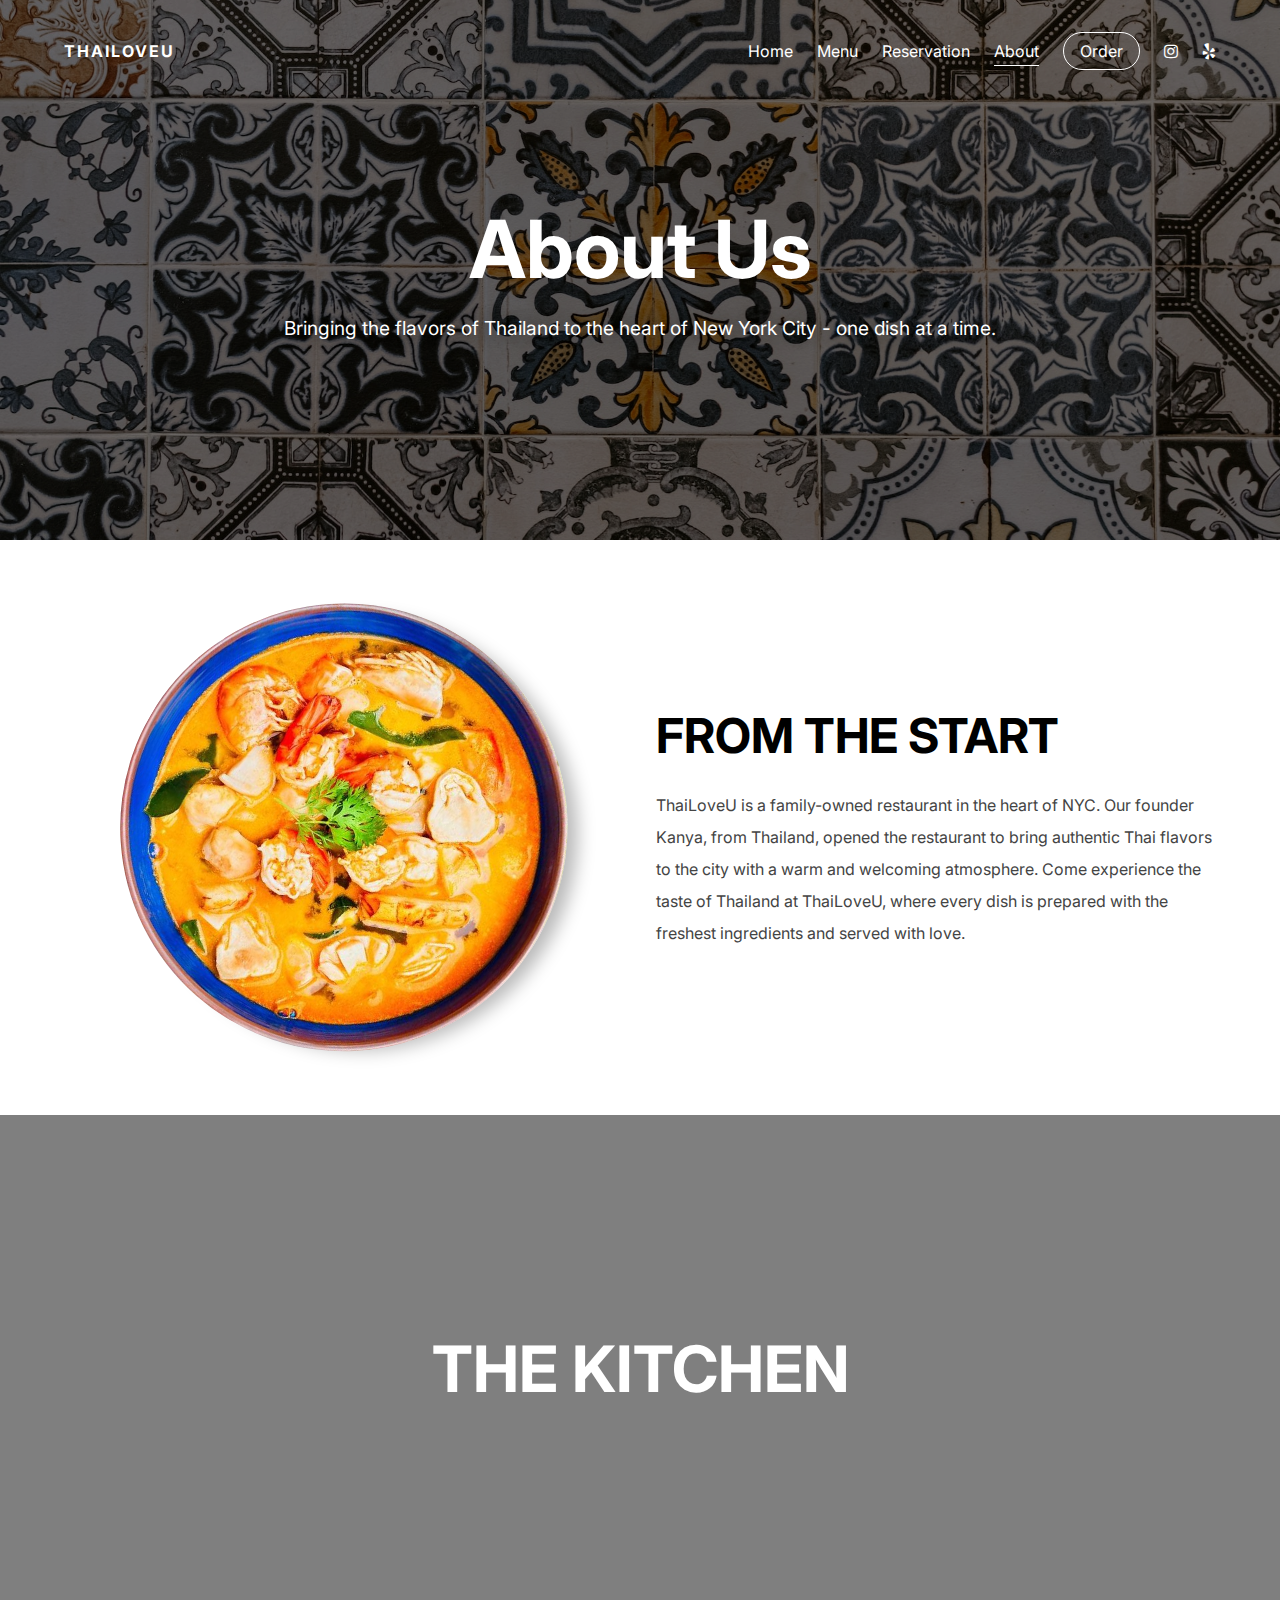
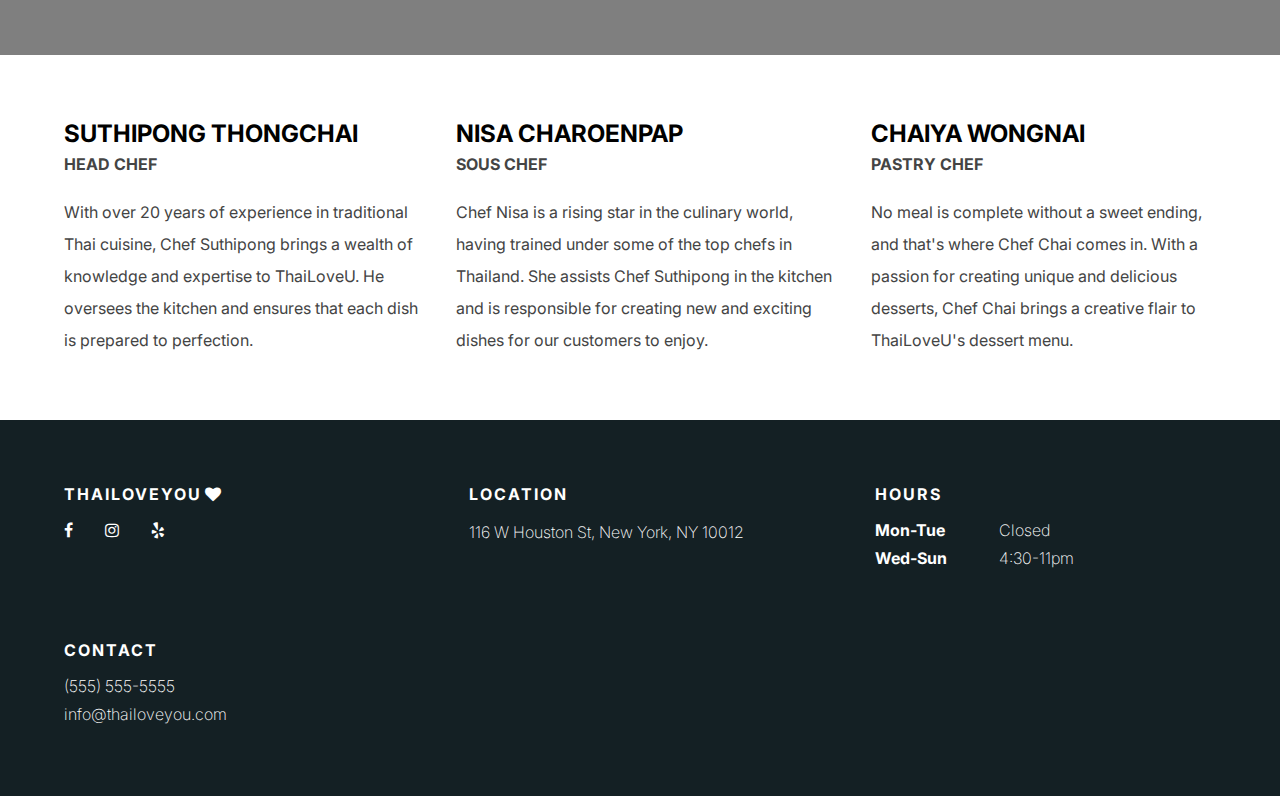
==== about.html @ cb723b70 "added reserve and about page" ====
<!DOCTYPE html>
<html lang="en">
    <head>
        <meta charset="UTF-8" />
        <meta http-equiv="X-UA-Compatible" content="IE=edge" />
        <meta name="viewport" content="width=device-width, initial-scale=1.0" />
        <title>About | ThaiLoveU</title>
        <link rel="preconnect" href="https://fonts.googleapis.com" />
        <link rel="preconnect" href="https://fonts.gstatic.com" crossorigin />
        <link
            href="https://fonts.googleapis.com/css2?family=Inter:wght@200;400;700&display=swap"
            rel="stylesheet"
        />
        <link
            rel="stylesheet"
            href="https://cdnjs.cloudflare.com/ajax/libs/font-awesome/4.7.0/css/font-awesome.min.css"
        />
        <link rel="stylesheet" href="style.css" />
    </head>
    <body>
        <nav class="dark">
            <div class="container">
                <a class="logo" href="index.html"> ThaiLoveU </a>
                <ul>
                    <li class="nav-link"><a href="index.html">Home</a></li>
                    <li class="nav-link"><a href="menu.html">Menu</a></li>
                    <li class="nav-link">
                        <a href="reserve.html">Reservation</a>
                    </li>
                    <li class="nav-link active"><a href="#">About</a></li>
                    <li><a class="button" href="#">Order</a></li>
                    <li class="icon">
                        <a href="#">
                            <i class="fa fa-instagram" aria-hidden="true"></i>
                        </a>
                    </li>
                    <li class="icon">
                        <a href="#">
                            <i class="fa fa-yelp" aria-hidden="true"></i>
                        </a>
                    </li>
                    <li class="menu-button">
                        <img src="assets/hamburger.svg" alt="menu icon" />
                    </li>
                </ul>
            </div>
        </nav>
        <header id="about-header">
            <img src="assets/tiles.jpg" alt="tiles" />
            <div class="container">
                <h1>About Us</h1>
                <p>
                    Bringing the flavors of Thailand to the heart of New York
                    City - one dish at a time.
                </p>
            </div>
        </header>
        <section id="about">
            <div class="container">
                <div class="text">
                    <h1>from the start</h1>
                    <p>
                        ThaiLoveU is a family-owned restaurant in the heart of
                        NYC. Our founder Kanya, from Thailand, opened the
                        restaurant to bring authentic Thai flavors to the city
                        with a warm and welcoming atmosphere. Come experience
                        the taste of Thailand at ThaiLoveU, where every dish is
                        prepared with the freshest ingredients and served with
                        love.
                    </p>
                </div>
                <img src="assets/cut-out-plate.jpg" alt="thai food" />
            </div>
        </section>
        <section id="kitchen" class="parallax">
            <div class="container image-back">
                <h1>the kitchen</h1>
            </div>
        </section>
        <section id="chefs">
            <div class="container">
                <div class="chef-bio">
                    <h2>Suthipong Thongchai</h2>
                    <p class="title">Head Chef</p>
                    <p class="about">
                        With over 20 years of experience in traditional Thai
                        cuisine, Chef Suthipong brings a wealth of knowledge and
                        expertise to ThaiLoveU. He oversees the kitchen and
                        ensures that each dish is prepared to perfection.
                    </p>
                </div>
                <div class="chef-bio">
                    <h2>Nisa Charoenpap</h2>
                    <p class="title">Sous Chef</p>
                    <p class="about">
                        Chef Nisa is a rising star in the culinary world, having
                        trained under some of the top chefs in Thailand. She
                        assists Chef Suthipong in the kitchen and is responsible
                        for creating new and exciting dishes for our customers
                        to enjoy.
                    </p>
                </div>
                <div class="chef-bio">
                    <h2>Chaiya Wongnai</h2>
                    <p class="title">Pastry Chef</p>
                    <p class="about">
                        No meal is complete without a sweet ending, and that's
                        where Chef Chai comes in. With a passion for creating
                        unique and delicious desserts, Chef Chai brings a
                        creative flair to ThaiLoveU's dessert menu.
                    </p>
                </div>
            </div>
        </section>
        <footer>
            <div class="container">
                <div class="col">
                    <a href="#" class="logo">
                        thailoveyou
                        <i class="fa fa-heart" aria-hidden="true"></i>
                    </a>
                    <ul>
                        <li>
                            <a href="#">
                                <i class="fa fa-facebook" aria-hidden="true">
                                </i>
                            </a>
                        </li>
                        <li>
                            <a href="#">
                                <i class="fa fa-instagram" aria-hidden="true">
                                </i>
                            </a>
                        </li>
                        <li>
                            <a href="#">
                                <i class="fa fa-yelp" aria-hidden="true"></i>
                            </a>
                        </li>
                    </ul>
                </div>
                <div class="col">
                    <h3>location</h3>
                    <address>116 W Houston St, New York, NY 10012</address>
                </div>
                <div class="col">
                    <h3>hours</h3>
                    <div class="hours">
                        <p><span>Mon-Tue</span> Closed</p>
                        <p><span>Wed-Sun</span> 4:30-11pm</p>
                    </div>
                </div>
                <div class="col">
                    <h3>contact</h3>
                    <a href="tel:+555-555-5555">(555) 555-5555</a>
                    <a href="mailto:info@thailoveyou.com"
                        >info@thailoveyou.com</a
                    >
                </div>
            </div>
        </footer>
    </body>
</html>
---- style.css ----
*,
*::before,
*::after {
    padding: 0;
    margin: 0;
    box-sizing: border-box;
    /* outline: 1px magenta dashed; */
}

:root {
    --padding: 4rem;
    --max-width: 1200px;
}

body {
    font-family: 'Inter', sans-serif;
}

img {
    user-drag: none;
    -webkit-user-drag: none;
    user-select: none;
    -moz-user-select: none;
    -webkit-user-select: none;
    -ms-user-select: none;
}

.logo {
    color: white;
    text-decoration: none;
    font-weight: 700;
    letter-spacing: 2px;
    display: flex;
    align-items: center;
    text-transform: uppercase;
    gap: 0.2em;
}

nav {
    width: 100%;
    position: absolute;
    left: 0;
    right: 0;
    top: 0;
    padding: 0em var(--padding);
    z-index: 3;
}

nav .container {
    padding: 2em 0;
    margin: 0 auto;
    display: flex;
    max-width: var(--max-width);
    justify-content: space-between;
}

nav ul {
    display: flex;
    list-style: none;
    gap: 1.5em;
    align-items: center;
    font-size: 1em;
    color: white;
}

nav ul a {
    display: block;
    color: white;
    text-decoration: none;
}

nav .button {
    border: 1px solid white;
    color: white;
    background-color: transparent;
    border-radius: 500px;
    padding: 0.5rem 1rem;
    transition: background-color 0.2s, color 0.2s;
}

nav .button:hover {
    background-color: white;
    color: #142024;
}

.nav-link {
    position: relative;
}

nav .active::after {
    content: '';
    position: absolute;
    background-color: white;
    top: 1.5em;
    height: 1px;
    left: 0;
    right: 0;
}

nav .menu-button {
    display: none;
}

nav .menu-button img {
    height: 16px;
}

section {
    padding: 2em 0;
}

header {
    position: relative;
    background-color: black;
    padding: 0em var(--padding);
    width: 100%;
    height: 60vh;
    height: 60svh;
    display: flex;
    justify-content: center;
    align-items: center;
    z-index: 0;
}

.full-header {
    height: 100vh;
    height: 100svh;
}

#reserve-header img,
#about-header img {
    filter: brightness(50%);
}

header img {
    position: absolute;
    object-fit: cover;
    left: 0;
    height: 100%;
    width: 100%;
    filter: brightness(80%);
    z-index: 1;
}

header .container {
    max-width: var(--max-width);
    z-index: 2;
    color: white;
    width: 100%;
    max-width: var(--max-width);
    text-align: center;
}

header h1 {
    font-size: 5em;
    /* text-shadow: 0px 0px 19px rgba(0, 0, 0, 0.49); */
}

header p {
    font-size: 1.2em;
    margin-top: 1em;
    text-shadow: 0px 0px 19px rgba(0, 0, 0, 0.49);
}

section {
    padding: 4em var(--padding);
    margin: 0 auto;
}

section h1 {
    font-size: 3em;
    margin-bottom: 0.5em;
    text-transform: uppercase;
    text-align: center;
}

section p {
    line-height: 2em;
    text-align: center;
    color: #444;
}

section .container {
    margin: 0 auto;
    max-width: 700px;
}

.image-back * {
    color: white;
    z-index: 2;
}

.image-back p {
    text-shadow: 0px 0px 19px rgba(0, 0, 0, 0.49);
}

#reserve {
    display: flex;
    justify-content: center;
    align-items: center;
    height: 70vh;

    background-image: url('assets/restaurant.jpg');
}

.parallax {
    background-attachment: fixed;
    background-position: center;
    background-repeat: no-repeat;
    background-size: cover;
    position: relative;
    z-index: 0;
}

.parallax::before {
    z-index: 1;
    content: '';
    position: absolute;
    left: 0;
    top: 0;
    width: 100%;
    height: 100%;
    background-color: rgba(0, 0, 0, 0.5);
}

#reserve .container {
    margin: 0 auto;
    display: flex;
    flex-direction: column;
    gap: 2em;
    z-index: 2;
}

#reserve h1 {
    margin: 0;
}

.button {
    display: inline-block;
    padding: 1.5em 1.5em;
    text-decoration: none;
    border-radius: 500px;
    transition: color 0.2s, background-color 0.2s;
}

.white-border {
    border: 2px solid white;
}

.white-border:hover {
    background-color: white;
    color: #142024;
}

.dark-green {
    background-color: transparent;
    color: #142024;
    border: 2px solid #142024;
}

.dark-green:hover {
    color: white;
    background-color: #142024;
}

#reserve .button {
    display: inline-block;
    align-self: center;
}

#menu .container {
    max-width: var(--max-width);
    display: flex;
    gap: 1.5em;
}

#menu .card img {
    width: 100%;
    object-fit: cover;
}

#menu .card h3 {
    text-transform: uppercase;
    margin: 1em 0;
}

#menu .card p {
    text-align: left;
}

#menu {
    display: flex;
    flex-direction: column;
    justify-content: center;
    align-items: center;
    gap: 2.5em;
}

footer {
    background-color: #142024;
    padding: 4em var(--padding);
}

footer .container {
    margin: 0 auto;
    max-width: var(--max-width);
    display: grid;
    grid-template-columns: repeat(auto-fit, minmax(250px, 1fr));
    gap: 4em;
    color: white;
}

footer ul {
    color: white;
    list-style: none;
    display: flex;
    margin-top: 1em;
    gap: 2em;
}

footer a {
    color: white;
    text-decoration: none;
    font-weight: 200;
    display: block;
}

footer .logo {
    margin-bottom: 1em;
}

footer h3 {
    font-size: 1em;
    text-transform: uppercase;
    letter-spacing: 2px;
    margin-bottom: 1em;
}

footer .col:last-of-type a {
    margin-bottom: 0.5em;
}

footer address {
    font-style: normal;
    font-weight: 200;
    margin: 0.5em 0;
    line-height: 1.5em;
}

footer .hours span {
    font-weight: 700;
}

footer .hours p {
    font-weight: 200;
    display: grid;
    grid-template-columns: 1fr 2fr;
    gap: 1em;
    margin: 0.5em 0;
}

#menu-section {
    padding-top: 2em;
}

.sub-menu {
    margin: 3em 0;
}

#menu-section .container {
    max-width: var(--max-width);
}

#menu-section .title {
    margin-bottom: 3em;
    color: black;
}

#menu-section h2 {
    font-size: 2em;
    text-transform: uppercase;
    text-align: center;
}

#menu-section .items {
    display: grid;
    grid-template-columns: repeat(auto-fit, minmax(300px, 1fr));
    grid-auto-rows: max-content;
    column-gap: 3em;
    row-gap: 2em;
}

#menu-section .item {
    display: grid;
    width: 100%;
    grid-template-columns: 1fr min-content;
    grid-template-rows: max-content 1fr;
    row-gap: 1em;
}

#menu-section .item h3 {
    align-self: baseline;
    text-transform: uppercase;
    display: flex;
    flex-wrap: wrap;
    align-items: center;
    gap: 0.5em;
    position: relative;
}

#menu-section .item p {
    text-align: left;
    line-height: 1.7em;
}

#menu-section .item .price {
    line-height: 1em;
    align-self: baseline;
}

#menu-section .desc {
    grid-column: 1 / span 1;
}

#about .container img {
    grid-area: 1 / 1 / 2/ 2;
    align-self: center;
    justify-self: center;
    display: block;
    border-radius: 50%;
    width: 80%;
    rotate: 120deg;
    -webkit-box-shadow: -3px -19px 18px -8px rgba(0, 0, 0, 0.28);
    -moz-box-shadow: -3px -19px 18px -8px rgba(0, 0, 0, 0.28);
    box-shadow: -3px -19px 18px -8px rgba(0, 0, 0, 0.28);
}

#about .container {
    max-width: var(--max-width);
    display: grid;
    grid-template-columns: 1fr 1fr;
    gap: 2em;
}

#about .text {
    max-width: 600px;
    grid-column: 2/-1;
    align-self: center;
}

#about .text > * {
    text-align: left;
}

section#kitchen {
    height: 60vh;
    background-image: url('assets/kitchen.jpg');
}

#kitchen.parallax {
    z-index: 0;
}

#kitchen .container {
    z-index: 2;
    height: 100%;
    display: flex;
    justify-content: center;
    align-items: center;
}

#kitchen .container h1 {
    font-size: 4em;
}

#chefs .container {
    max-width: var(--max-width);
    display: flex;
    gap: 2em;
    justify-content: space-evenly;
}

#chefs .container h2 {
    text-transform: uppercase;
}

#chefs .container p {
    text-align: left;
}

#chefs .container .title {
    font-weight: 700;
    text-transform: uppercase;
}

#chefs .container .about {
    margin-top: 1em;
}

form {
    display: grid;
    grid-template-columns: 1fr 1fr;
    grid-template-areas:
        'name name' 'email number'
        'special special' 'date date'
        'party party'
        'submit submit';
    gap: 1em;
}

form #name {
    grid-area: name;
    padding: O;
}

fieldset {
    grid-column: 1 / span 2;
    border: none;
    margin: 0.75em 0;
}

legend {
    font-weight: 700;
    font-size: 1.2em;
    margin-bottom: 0.5em;
    width: 100%;
    color: #142024;
}

.required legend::after {
    content: ' *';
    color: red;
}

label {
    display: flex;
    flex-direction: column;
    gap: 0.5em;
    color: #444;
    font-size: 1em;
}

fieldset input {
    width: 100%;
}

fieldset div {
    display: grid;
    gap: 1em;
}

fieldset#name div {
    grid-template-columns: 1fr 1fr;
}

fieldset#time-section div {
    grid-template-columns: 1fr 1fr 1fr;
}

select {
    -webkit-appearance: none;
    -moz-appearance: none;
    appearance: none;
    background: transparent;
    border: 1px solid #dfdfdf;
}

input,
select,
textarea {
    border: 1px solid #d5d5d5;
    display: block;
    padding: 0.75em;
    border-radius: 5px;
    outline: none;
    border: 1px solid #d5d5d5;
    font-size: 1em;
    width: 100%;
}

fieldset#party select,
form > input {
    width: unset;
}

textarea {
    width: 100%;
    resize: vertical;
    grid-column: 1/-1;
    font-family: 'Inter', sans-serif;
    padding: 0.75em;
    height: 100px;
}

fieldset#time-section {
    grid-template-columns: 1fr 1fr 1fr;
}

fieldset#email {
    grid-area: email;
}

fieldset#phone-num {
    grid-area: number;
}

fieldset#party {
    grid-area: party;
}

form > input {
    grid-area: submit;
    justify-self: center;
    font-size: 1em;
    text-transform: uppercase;
    letter-spacing: 2px;
    font-weight: 700;
}

@media (max-width: 370px) {
    #menu-section .desc {
        grid-column: 1 / span 2;
    }
}

@media (max-width: 400px) {
    #reserve-header h1 {
        font-size: 3em;
    }

    #reserve-header p {
        font-size: 0.9rem;
    }
}

@media (max-width: 500px) {
    :root {
        --padding: 1.5rem;
    }

    header {
        padding: 0 1.5rem;
    }

    header {
        font-size: 0.8em;
    }

    #menu-section .items {
        grid-template-columns: 1fr;
    }

    footer .container {
        grid-template-columns: 1fr;
    }

    fieldset#name div {
        grid-template-columns: 1fr;
    }

    fieldset#name div label {
        flex-direction: column-reverse;
    }
}

@media (max-width: 750px) {
    nav li {
        display: none;
    }

    nav .menu-button {
        display: block;
    }

    #reserve-header {
        font-size: 0.7em;
    }

    section h1 {
        font-size: 2em;
    }

    .parallax {
        background-attachment: scroll;
    }

    form {
        display: grid;
        grid-template-columns: 1fr 1fr;
        grid-template-areas:
            'name name'
            'email email'
            'number number'
            'special special'
            'date date'
            'party party'
            'submit submit';
        gap: 1em;
    }
}

@media (max-width: 900px) {
    #menu .container, #chefs .container {
        flex-direction: column;
    }

    #about .container {
        grid-template-columns: 1fr;
        grid-auto-rows: max-content;
    }

    #about .container img {
        grid-area: 2 / 1 / span 1 / -1;
        width: 50%;
    }

    #about .text {
        justify-self: center;
        grid-area: 1 / 1 / span 1 / span 1;
    }

    #about .text > * {
        text-align: center;
    }
}

@media (min-width: 1800px) {
    :root {
        --max-width: 1500px;
    }

    body {
        font-size: 20px;
    }

    #menu-section .items {
        grid-template-columns: repeat(3, 1fr);
    }

    #reserve-form .container {
        max-width: 1000px;
    }
}
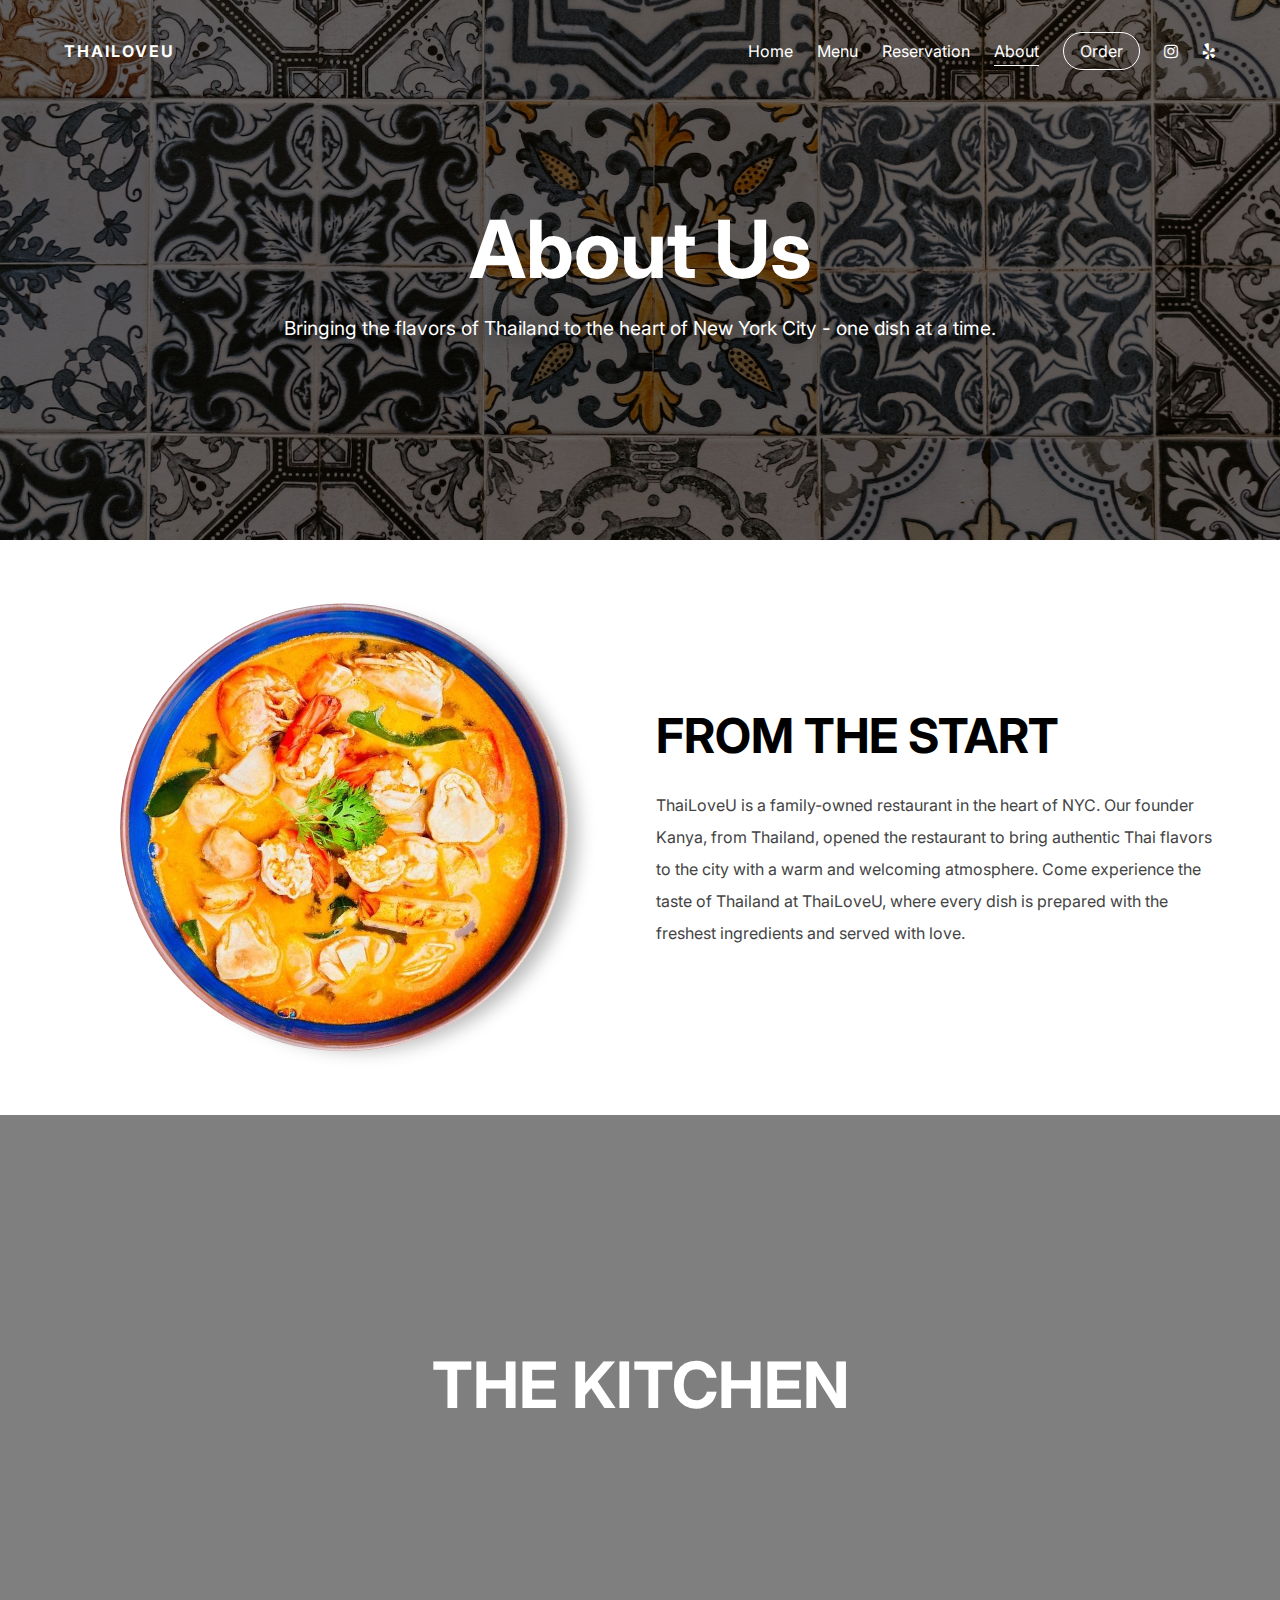
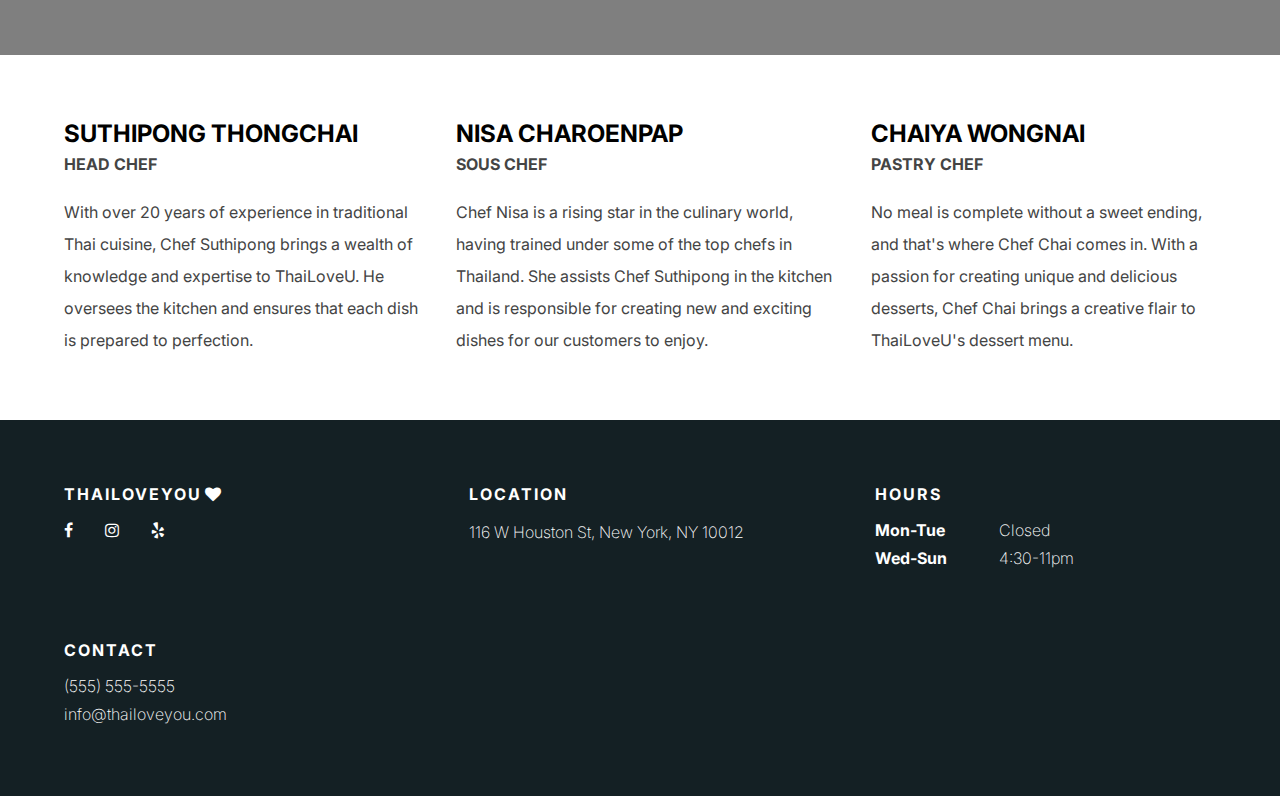
==== commit d3822e21: "nav bar for mobile" ====
--- a/about.html
+++ b/about.html
@@ -18,31 +18,63 @@
         <link rel="stylesheet" href="style.css" />
     </head>
     <body>
-        <nav class="dark">
+        <nav class="main-nav">
             <div class="container">
                 <a class="logo" href="index.html"> ThaiLoveU </a>
+                <div class="nav-right">
+                    <ul>
+                        <li class="nav-link"><a href="index.html">Home</a></li>
+                        <li class="nav-link"><a href="menu.html">Menu</a></li>
+                        <li class="nav-link">
+                            <a href="reserve.html">Reservation</a>
+                        </li>
+                        <li class="nav-link active"><a href="#">About</a></li>
+                        <li><a class="button" href="#">Order</a></li>
+                        <li class="icon">
+                            <a href="#">
+                                <i
+                                    class="fa fa-instagram"
+                                    aria-hidden="true"
+                                ></i>
+                            </a>
+                        </li>
+                        <li class="icon">
+                            <a href="#">
+                                <i class="fa fa-yelp" aria-hidden="true"></i>
+                            </a>
+                        </li>
+                    </ul>
+                    <button class="hamburger">
+                        <div class="bar"></div>
+                    </button>
+                </div>
+            </div>
+        </nav>
+        <nav class="mobile">
+            <div class="container">
                 <ul>
-                    <li class="nav-link"><a href="index.html">Home</a></li>
-                    <li class="nav-link"><a href="menu.html">Menu</a></li>
+                    <li class="nav-link">
+                        <a href="index.html">Home</a>
+                    </li>
+                    <li class="nav-link">
+                        <a href="menu.html">Menu</a>
+                    </li>
                     <li class="nav-link">
                         <a href="reserve.html">Reservation</a>
                     </li>
-                    <li class="nav-link active"><a href="#">About</a></li>
+                    <li class="nav-link active">
+                        <a href="about.html">About</a>
+                    </li>
                     <li><a class="button" href="#">Order</a></li>
-                    <li class="icon">
-                        <a href="#">
-                            <i class="fa fa-instagram" aria-hidden="true"></i>
-                        </a>
-                    </li>
-                    <li class="icon">
-                        <a href="#">
-                            <i class="fa fa-yelp" aria-hidden="true"></i>
-                        </a>
-                    </li>
-                    <li class="menu-button">
-                        <img src="assets/hamburger.svg" alt="menu icon" />
-                    </li>
                 </ul>
+                <div class="socials">
+                    <a class="icon" href="#">
+                        <i class="fa fa-instagram" aria-hidden="true"></i>
+                    </a>
+                    <a class="icon" href="#">
+                        <i class="fa fa-yelp" aria-hidden="true"></i>
+                    </a>
+                </div>
             </div>
         </nav>
         <header id="about-header">
@@ -115,7 +147,7 @@
         <footer>
             <div class="container">
                 <div class="col">
-                    <a href="#" class="logo">
+                    <a href="index.html" class="logo">
                         thailoveyou
                         <i class="fa fa-heart" aria-hidden="true"></i>
                     </a>
@@ -159,5 +191,6 @@
                 </div>
             </div>
         </footer>
+        <script src="script.js"></script>
     </body>
 </html>
--- a/style.css
+++ b/style.css
@@ -16,6 +16,12 @@
     font-family: 'Inter', sans-serif;
 }
 
+body.fixed {
+    height: 100vh;
+    height: 100svh;
+    overflow: hidden;
+}
+
 img {
     user-drag: none;
     -webkit-user-drag: none;
@@ -36,25 +42,41 @@
     gap: 0.2em;
 }
 
-nav {
+nav.main-nav {
     width: 100%;
     position: absolute;
     left: 0;
     right: 0;
     top: 0;
     padding: 0em var(--padding);
-    z-index: 3;
-}
-
-nav .container {
+    z-index: 5;
+}
+
+nav.main-nav.sticky {
+    position: fixed;
+    background-color: #142024;
+}
+
+nav.main-nav.sticky .container {
+    padding: 1em 0;
+}
+
+nav.main-nav .container {
     padding: 2em 0;
     margin: 0 auto;
     display: flex;
     max-width: var(--max-width);
     justify-content: space-between;
-}
-
-nav ul {
+    transition: padding 0.2s;
+}
+
+nav.main-nav .nav-right {
+    display: flex;
+    align-items: center;
+    gap: 1.5em;
+}
+
+nav.main-nav ul {
     display: flex;
     list-style: none;
     gap: 1.5em;
@@ -63,7 +85,7 @@
     color: white;
 }
 
-nav ul a {
+nav a {
     display: block;
     color: white;
     text-decoration: none;
@@ -97,12 +119,96 @@
     right: 0;
 }
 
-nav .menu-button {
+.hamburger {
+    position: relative;
     display: none;
-}
-
-nav .menu-button img {
-    height: 16px;
+    width: 16px;
+    cursor: pointer;
+
+    appearance: none;
+    background: none;
+    outline: none;
+    border: none;
+}
+
+.hamburger .bar,
+.hamburger:after,
+.hamburger:before {
+    content: '';
+    display: block;
+    width: 100%;
+    height: 2px;
+    background-color: #fff;
+    margin: 4px 0px;
+    transition: 0.4s;
+    border-radius: 5px;
+}
+
+.hamburger.is-active:before {
+    transform: translate(0px, 6px) rotate(45deg);
+}
+
+.hamburger.is-active:after {
+    transform: translate(0px, -6px) rotate(-45deg);
+}
+
+.hamburger.is-active .bar {
+    opacity: 0;
+}
+
+nav.mobile {
+    position: fixed;
+    top: 0;
+    left: 0;
+    width: 100%;
+    height: 100vh;
+    height: 100svh;
+    background-color: #142024;
+    z-index: 3;
+    display: flex;
+    align-items: center;
+    justify-content: center;
+    visibility: hidden;
+}
+
+nav.mobile.active {
+    visibility: visible;
+}
+
+nav.mobile .container {
+    display: flex;
+    flex-direction: column;
+    gap: 2rem;
+}
+
+nav.mobile ul {
+    display: flex;
+    flex-direction: column;
+    justify-content: center;
+    list-style: none;
+    gap: 2rem;
+    text-align: center;
+    font-size: 2em;
+    align-items: center;
+}
+
+nav.mobile .button {
+    padding: .5em 1.5em;
+}
+
+nav.mobile li.active::after {
+    height: 2px;
+    border-radius: 2px;
+}
+
+nav.mobile ul li {
+    width: fit-content;
+}
+
+nav.mobile .socials {
+    display: flex;
+    justify-content: space-evenly;
+    font-size: 1.5em;
 }
 
 section {
@@ -471,6 +577,7 @@
 
 #kitchen .container h1 {
     font-size: 4em;
+    margin: 0;
 }
 
 #chefs .container {
@@ -568,6 +675,7 @@
 input,
 select,
 textarea {
+    color: #444;
     border: 1px solid #d5d5d5;
     display: block;
     padding: 0.75em;
@@ -664,11 +772,11 @@
 }
 
 @media (max-width: 750px) {
-    nav li {
+    nav.main-nav ul {
         display: none;
     }
 
-    nav .menu-button {
+    nav.main-nav .hamburger {
         display: block;
     }
 
@@ -699,8 +807,16 @@
     }
 }
 
+@media (min-width: 751px) {
+    nav.mobile,
+    nav.mobile.is-active {
+        display: none;
+    }
+}
+
 @media (max-width: 900px) {
-    #menu .container, #chefs .container {
+    #menu .container,
+    #chefs .container {
         flex-direction: column;
     }
 
